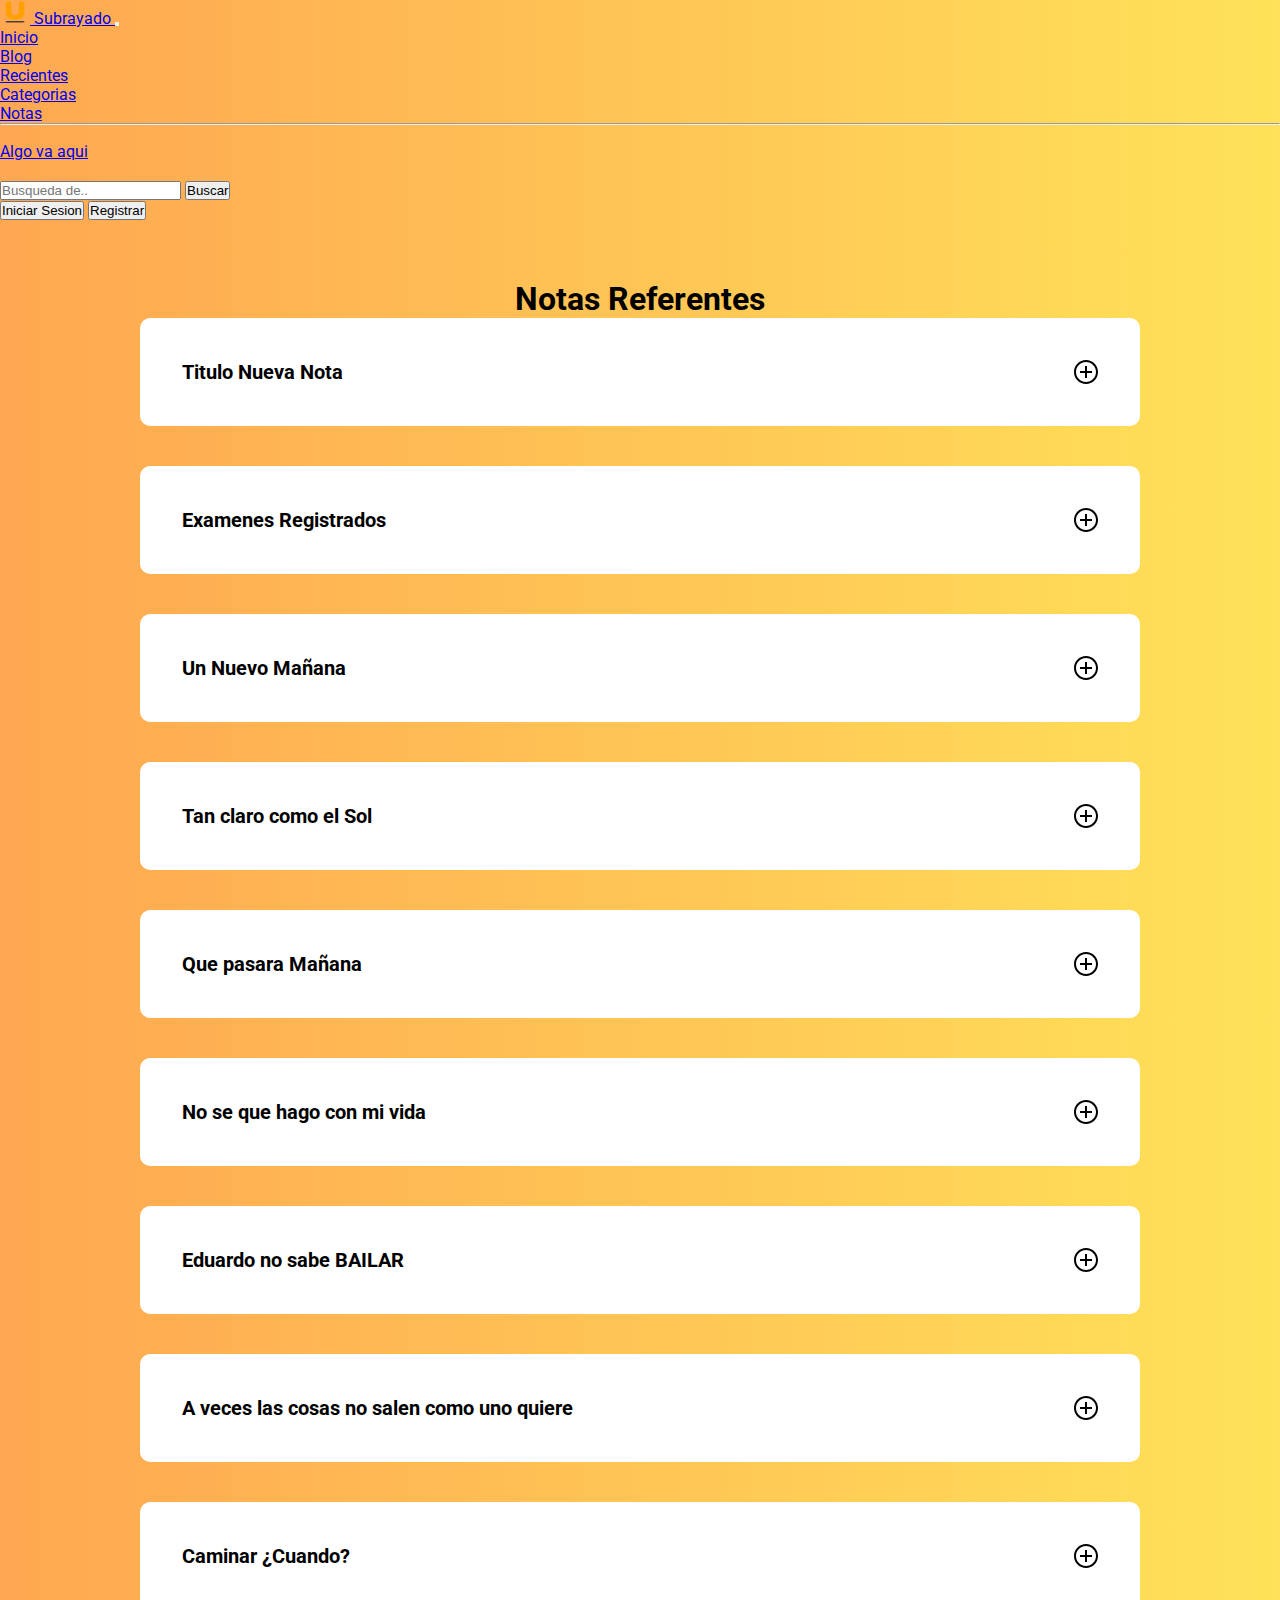
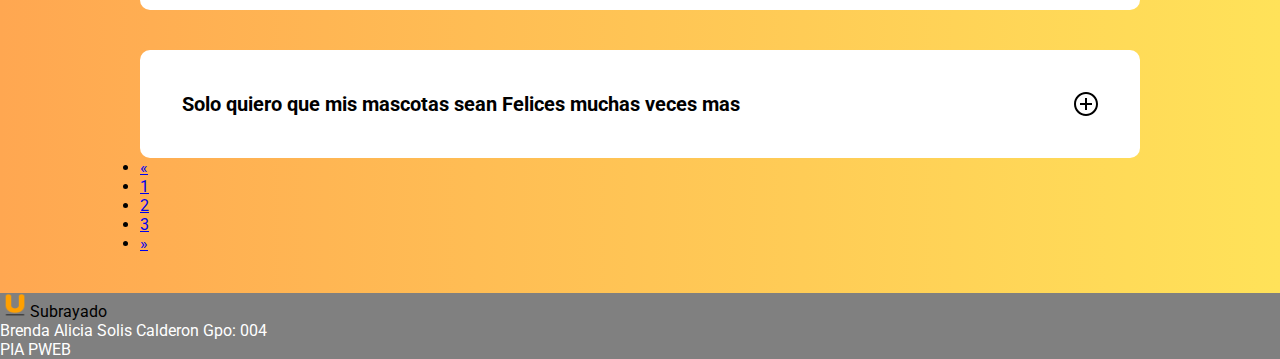
==== Foro.html @ f87d7bd2 "foro Agregado" ====
<!DOCTYPE html>
<html lang="en">
<head>
    <meta charset="UTF-8">
    <meta http-equiv="X-UA-Compatible" content="IE=edge">
    <meta name="viewport" content="width=device-width, initial-scale=1.0">
    <link rel="preconnect" href="https://fonts.googleapis.com">
    <link rel="preconnect" href="https://fonts.gstatic.com" crossorigin>
    <link href="https://fonts.googleapis.com/css2?family=Roboto&display=swap" rel="stylesheet">
    <link href="https://cdn.jsdelivr.net/npm/bootstrap@5.1.3/dist/css/bootstrap.min.css" rel="stylesheet" integrity="sha384-1BmE4kWBq78iYhFldvKuhfTAU6auU8tT94WrHftjDbrCEXSU1oBoqyl2QvZ6jIW3" crossorigin="anonymous">
    <link rel="stylesheet" href="css/Foro.css">
    <title>Foro de Notas</title>
</head>
<body>
    <!--NAVBAR-->
    <div class="container-fluid bg-dark">
        <div class="col-sm-12">
            <!--aqui empieza el navbar el menu-->
         <nav class="navbar navbar-expand-lg navbar-dark">
             <div class="container-fluid">
               <a class="navbar-brand" href="#">
                   <img src="../img/subrayar.png" alt="" width="30" height="24" class="d-inline-block align-text-top">
                   Subrayado
               </a>
               <button class="navbar-toggler" type="button" data-bs-toggle="collapse" data-bs-target="#navbarSupportedContent" aria-controls="navbarSupportedContent" aria-expanded="false" aria-label="Toggle navigation">
                 <span class="navbar-toggler-icon"></span>
               </button>
               <div class="collapse navbar-collapse" id="navbarSupportedContent">
                 <ul class="navbar-nav me-auto mb-2 mb-lg-0">
                   <li class="nav-item">
                         <a class="nav-link active" aria-current="page" href="#">Inicio</a>
                   </li>
                   <li class="nav-item">
                          <a class="nav-link" href="#">Blog</a>
                   </li>
                   <li class="nav-item dropdown">
                         <a class="nav-link dropdown-toggle" href="#" id="navbarDropdown" role="button" data-bs-toggle="dropdown" aria-expanded="false">
                       Recientes
                     </a>
                     <ul class="dropdown-menu" aria-labelledby="navbarDropdown">
                       <li><a class="dropdown-item" href="#">Categorias</a></li>
                       <li><a class="dropdown-item" href="#">Notas</a></li>
                       <li><hr class="dropdown-divider"></li>
                       <li><a class="dropdown-item" href="#">Algo va aqui</a></li>
                     </ul>
                   </li>
                   <li class="nav-item">
                     <a class="nav-link disabled"></a>
                   </li>
                   <li class="nav-item">
                     <form class="d-flex mx-auto">
                         <input class="form-control me-2 " type="search" placeholder="Busqueda de.." aria-label="Search">
                         <button class="btn btn-outline-secondary" type="submit">Buscar</button>
                       </form>
                   </li>
                 </ul>
                     <div class="d-grid gap-2 d-md-flex justify-content-md-end">
                       <a href="/index.html"><button class="btn btn-secondary me-md-2" type="button">Iniciar Sesion</button></a>
                         <a href="/Registro.html"><button class="btn btn-secondary" type="button">Registrar</button></a>
                     </div>
               </div>
             </div>
           </nav>
        </div>
    </div>
    <!--Aqui termina el navbar ABAJO EMPIEZA EL CONTENIDO-->
    <main>
        <h1 class="titulo p-4">    Notas Referentes    </h1>

        <div class="notas">
            <div class="contenedor-notas" data-categoria="Hisorias">
                <div class="contenedor-nota">
                    <p class="encabezado">Titulo Nueva Nota <img src="img/plusCirculo.svg" alt="#"></p>
                    <p class="respuesta">Lorem ipsum dolor sit amet consectetur adipisicing elit. Voluptates non, corporis aspernatur ad, placeat consequatur facilis eveniet enim velit dicta unde magni sunt, impedit blanditiis laborum voluptas iure voluptate adipisci!orem ipsum dolor sit amet consectetur adipisicing elit. Voluptates non, corporis aspernatur ad, placeat consequatur facilis eveniet enim velit dicta unde magni sunt, impedit blanditiis laborum voluptas iure voluptate adipisci!orem ipsum dolor sit amet consectetur adipisicing elit. Voluptates non, corporis aspernatur ad, placeat consequatur facilis eveniet enim velit dicta unde magni sunt, impedit blanditiis laborum voluptas iure voluptate adipisci!</p>
                </div>
                <div class="contenedor-nota">
                    <p class="encabezado">Examenes Registrados <img src="img/plusCirculo.svg" alt="#"></p>
                    <p class="respuesta">Lorem ipsum dolor sit amet consectetur adipisicing elit. Voluptates non, corporis aspernatur ad, placeat consequatur facilis eveniet enim velit dicta unde magni sunt, impedit blanditiis laborum voluptas iure voluptate adipisci!</p>
                </div>
                <div class="contenedor-nota ">
                    <p class="encabezado">Un Nuevo Mañana <img src="img/plusCirculo.svg" alt="#"></p>
                    <p class="respuesta">Lorem ipsum dolor sit amet consectetur adipisicing elit. Voluptates non, corporis aspernatur ad, placeat consequatur facilis eveniet enim velit dicta unde magni sunt, impedit blanditiis laborum voluptas iure voluptate adipisci!</p>
                </div>
                <div class="contenedor-nota ">
                    <p class="encabezado">Tan claro como el Sol <img src="img/plusCirculo.svg" alt="#"></p>
                    <p class="respuesta">Lorem ipsum dolor sit amet consectetur adipisicing elit. Voluptates non, corporis aspernatur ad, placeat consequatur facilis eveniet enim velit dicta unde magni sunt, impedit blanditiis laborum voluptas iure voluptate adipisci!</p>
                </div>
                <div class="contenedor-nota ">
                    <p class="encabezado">Que pasara Mañana <img src="img/plusCirculo.svg" alt="#"></p>
                    <p class="respuesta">Lorem ipsum dolor sit amet consectetur adipisicing elit. Voluptates non, corporis aspernatur ad, placeat consequatur facilis eveniet enim velit dicta unde magni sunt, impedit blanditiis laborum voluptas iure voluptate adipisci!</p>
                </div>
                <div class="contenedor-nota ">
                    <p class="encabezado">No se que hago con mi vida <img src="img/plusCirculo.svg" alt="#"></p>
                    <p class="respuesta">Lorem ipsum dolor sit amet consectetur adipisicing elit. Voluptates non, corporis aspernatur ad, placeat consequatur facilis eveniet enim velit dicta unde magni sunt, impedit blanditiis laborum voluptas iure voluptate adipisci!</p>
                </div>
                <div class="contenedor-nota ">
                    <p class="encabezado">Eduardo no sabe BAILAR <img src="img/plusCirculo.svg" alt="#"></p>
                    <p class="respuesta">Lorem ipsum dolor sit amet consectetur adipisicing elit. Voluptates non, corporis aspernatur ad, placeat consequatur facilis eveniet enim velit dicta unde magni sunt, impedit blanditiis laborum voluptas iure voluptate adipisci!</p>
                </div>
                <div class="contenedor-nota ">
                    <p class="encabezado"> A veces las cosas no salen como uno quiere <img src="img/plusCirculo.svg" alt="#"></p>
                    <p class="respuesta">Lorem ipsum dolor sit amet consectetur adipisicing elit. Voluptates non, corporis aspernatur ad, placeat consequatur facilis eveniet enim velit dicta unde magni sunt, impedit blanditiis laborum voluptas iure voluptate adipisci!</p>
                </div>
                <div class="contenedor-nota ">
                    <p class="encabezado">Caminar ¿Cuando? <img src="img/plusCirculo.svg" alt="#"></p>
                    <p class="respuesta">Lorem ipsum dolor sit amet consectetur adipisicing elit. Voluptates non, corporis aspernatur ad, placeat consequatur facilis eveniet enim velit dicta unde magni sunt, impedit blanditiis laborum voluptas iure voluptate adipisci!</p>
                </div>
                <div class="contenedor-nota">
                    <p class="encabezado">Solo quiero que mis mascotas sean Felices muchas veces mas <img src="img/plusCirculo.svg" alt="#"></p>
                    <p class="respuesta">Lorem ipsum dolor sit amet consectetur adipisicing elit. Voluptates non, corporis aspernatur ad, placeat consequatur facilis eveniet enim velit dicta unde magni sunt, impedit blanditiis laborum voluptas iure voluptate adipisci!</p>
                </div>
            </div>
        </div>
        <!--Aqui se agrega la paginacion-->
        <nav aria-label="...">
            <ul class="pagination justify-content-center pt-4">
              <li class="page-item  disabled">
                <a class="page-link" href="#" aria-label="Previous">
                  <span aria-hidden="true">&laquo;</span>
                </a>
              </li>
              <li class="page-item"><a class="page-link" href="#">1</a></li>
              <li class="page-item"><a class="page-link" href="#">2</a></li>
              <li class="page-item"><a class="page-link" href="#">3</a></li>
              <li class="page-item">
                <a class="page-link" href="#" aria-label="Next">
                  <span aria-hidden="true">&raquo;</span>
                </a>    
              </li>
            </ul>
          </nav>
    </main>
      <!--FOOTER-->
    <footer class="bd-footer py-5 mt-5 bd-light">
        <div class="container py-5">
            <div class="row">
                <div class="col-lg-3 mb-3" >
                    <!--<a class="d-inline-flex align-items-center mb-2 link-dark text-decoration-none" href="/" aria-label="Subrayado"-->
                        <img src="../img/subrayar.png" alt="" width="30" height="24" class="d-inline-block align-items-center mb-2 link-light text-decoration-none">Subrayado
                        <ul class="list-unstyled small text-muted">
                            <li class="mb-2 lst">Brenda Alicia Solis Calderon Gpo: 004</li>
                            <li class="mb-2 lst">PIA PWEB</li>
                        </ul>
                    </a>
                </div>
            </div>
        </div>
    
    </footer>
    <script src="https://cdn.jsdelivr.net/npm/bootstrap@5.1.3/dist/js/bootstrap.bundle.min.js" integrity="sha384-ka7Sk0Gln4gmtz2MlQnikT1wXgYsOg+OMhuP+IlRH9sENBO0LRn5q+8nbTov4+1p" crossorigin="anonymous"></script>
    <script src="https://code.jquery.com/jquery-3.6.0.min.js"></script>
    <script src="js/Foro.js"></script>
</body>
</html>
---- css/Foro.css ----
:root{
    --primario: #FF9538;
    --gris: #B8B8B8;
    --sombra: 0 0 13px 0 rgba(185,185,185,.25);
}
*{
    box-sizing: border-box;
    margin: 0px;
    padding: 0px;
}

body{
   /* background: #f8fafb;*/
   background:  #ffe259;
    background: linear-gradient(to right, #ffa751,#ffe259);
    font-family: 'Roboto', sans-serif;
}
main{
    max-width: 1000px;
    width: 90%;
    margin: 40px auto;

}
.titulo{
    color: black;
    font-weight: 700;
    text-align: center;
    margin: 60px 0 0;
}
/*
CONTENEDOR DE NOTAS
*/
.contenedor-notas{
    display: grid;
    grid-template-columns: 1fr;
    gap: 40px;

}
.contenedor-nota{
    background: #ffff;
    padding: 40px;
    border: 2px solid transparent;
    border-radius: 10px;
    overflow: hidden;
    transition: .3s ease all;
    cursor: pointer;
}
.contenedor-nota:hover{
box-shadow: var(--sombra);
}
.contenedor-nota.activa{
    border:2px solid var(--primario)    
}
.encabezado{
    font-weight: 700;
    font-size: 20px;
    line-height: 20px;
    display: flex;
    justify-content: space-between;
    align-items: center;

}
.respuesta{
    color: #808080;
    line-height: 30px;
    max-height: 0;
    opacity: 0;
    transition: .3s ease all;
}
.contenedor-nota.activa .respuesta{
    opacity: 1;
    margin-top: 20px;

}
.contenedor-nota.activa img{
    transform: rotate(45deg);
}
.lst{
    color: #fff;
}

footer-img{
    height: 40;
    width: 32;
}
footer{
    background-color: gray;
}

/*RESPONSIVE DESIGN*/
@media screen and (max-width: 820px) {
    
}
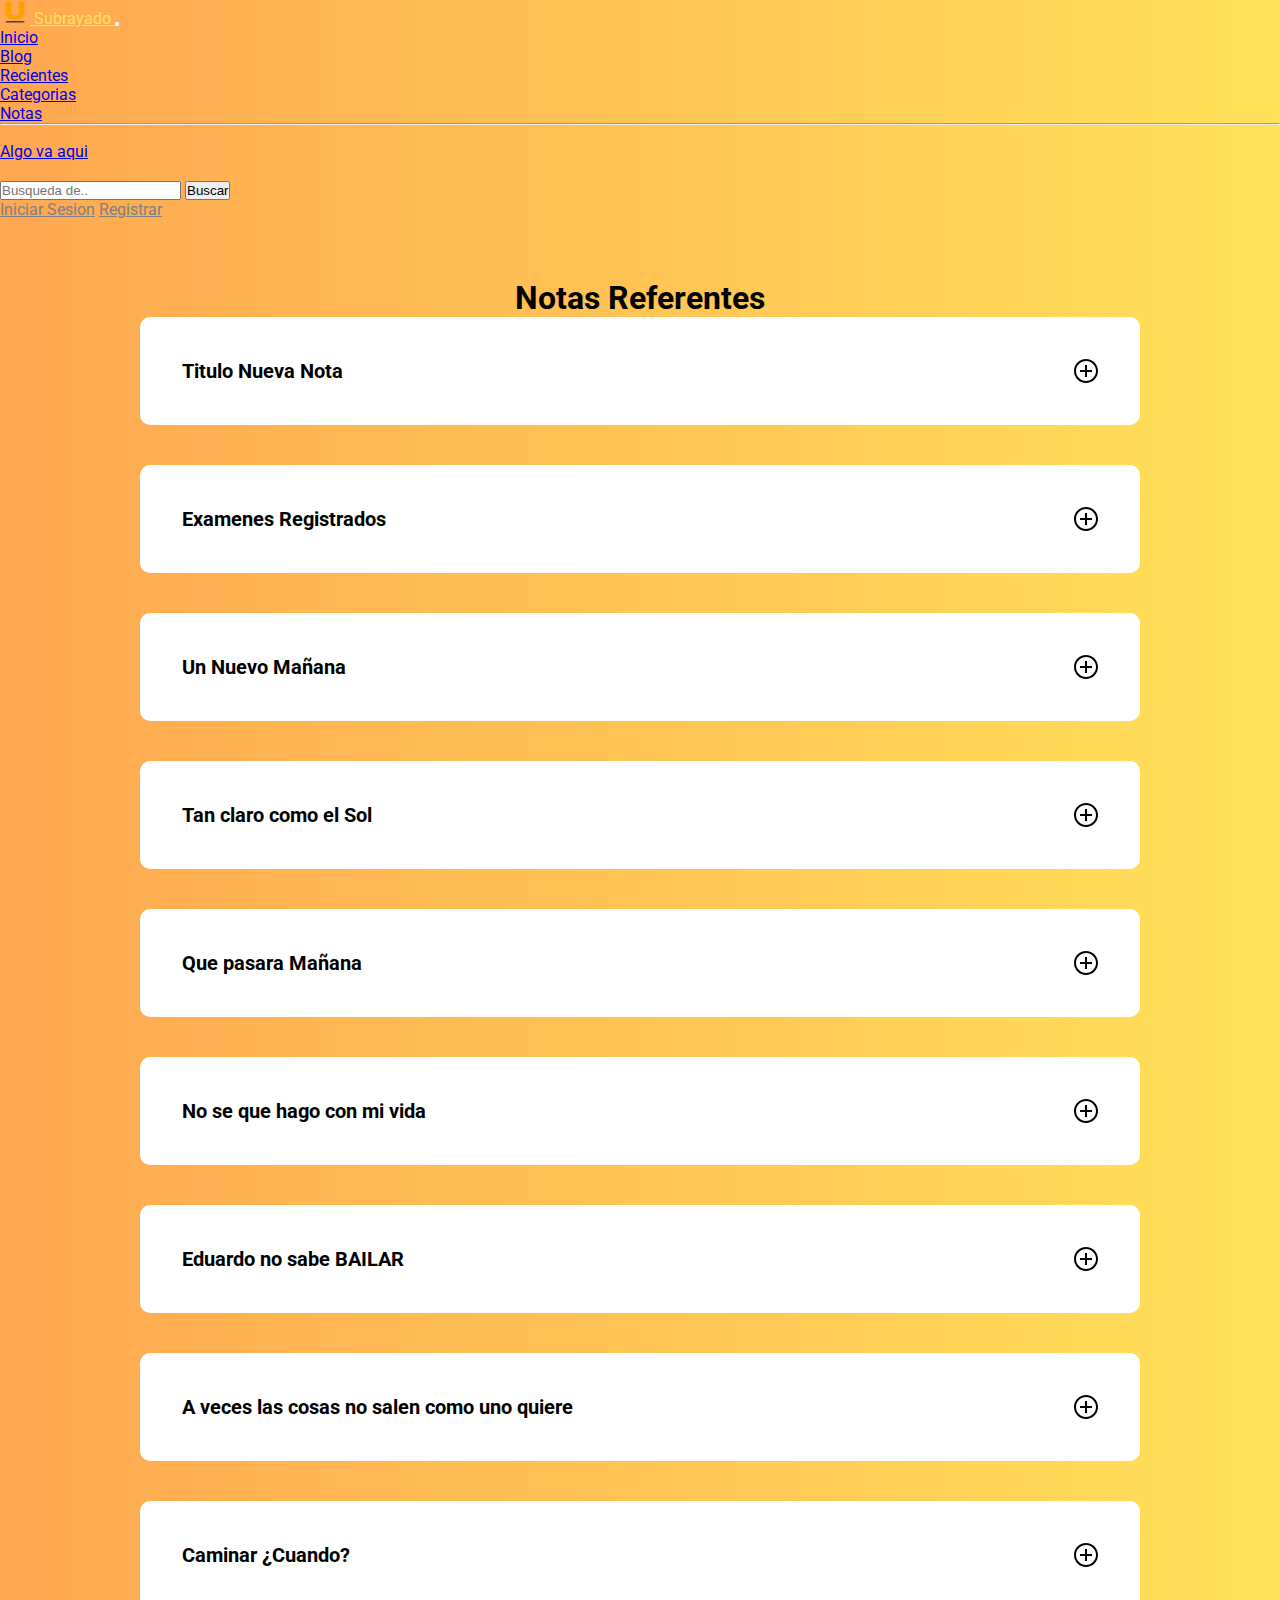
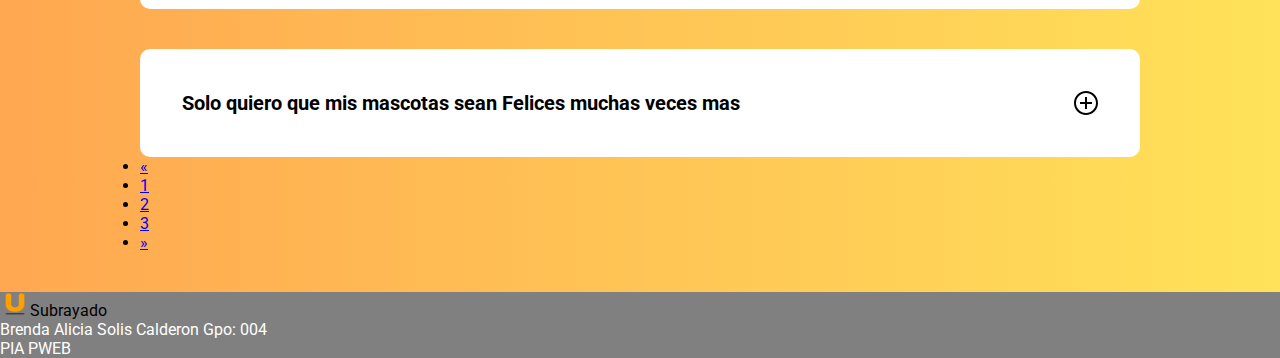
==== commit 9a657fc3: "Navbar Arreglado" ====
--- a/Foro.html
+++ b/Foro.html
@@ -4,12 +4,21 @@
     <meta charset="UTF-8">
     <meta http-equiv="X-UA-Compatible" content="IE=edge">
     <meta name="viewport" content="width=device-width, initial-scale=1.0">
+    <!--Fuentes-->
     <link rel="preconnect" href="https://fonts.googleapis.com">
     <link rel="preconnect" href="https://fonts.gstatic.com" crossorigin>
     <link href="https://fonts.googleapis.com/css2?family=Roboto&display=swap" rel="stylesheet">
+    <!--bootstrap-->
     <link href="https://cdn.jsdelivr.net/npm/bootstrap@5.1.3/dist/css/bootstrap.min.css" rel="stylesheet" integrity="sha384-1BmE4kWBq78iYhFldvKuhfTAU6auU8tT94WrHftjDbrCEXSU1oBoqyl2QvZ6jIW3" crossorigin="anonymous">
+    <!--CSS-->
     <link rel="stylesheet" href="css/Foro.css">
+    <!--JS-->
+    <script src="https://cdn.jsdelivr.net/npm/bootstrap@5.1.3/dist/js/bootstrap.bundle.min.js" integrity="sha384-ka7Sk0Gln4gmtz2MlQnikT1wXgYsOg+OMhuP+IlRH9sENBO0LRn5q+8nbTov4+1p" crossorigin="anonymous"></script>
+    <script src="https://code.jquery.com/jquery-3.6.0.min.js"></script>
+   
+    <!--TITULO-->
     <title>Foro de Notas</title>
+    <link rel="shortcut icon" href="img/subrayar.png" type="image/x-icon">
 </head>
 <body>
     <!--NAVBAR-->
@@ -55,8 +64,9 @@
                    </li>
                  </ul>
                      <div class="d-grid gap-2 d-md-flex justify-content-md-end">
-                       <a href="/index.html"><button class="btn btn-secondary me-md-2" type="button">Iniciar Sesion</button></a>
-                         <a href="/Registro.html"><button class="btn btn-secondary" type="button">Registrar</button></a>
+                      <a class="INS" href="/index.html">Iniciar Sesion</a>
+                      <a class="INS" href="/Registro.html">Registrar</a>
+                        <!--  <a href="/index.html"><button class="btn btn-secondary" type="button">Iniciar Sesion</button></a-->
                      </div>
                </div>
              </div>
@@ -147,8 +157,6 @@
         </div>
     
     </footer>
-    <script src="https://cdn.jsdelivr.net/npm/bootstrap@5.1.3/dist/js/bootstrap.bundle.min.js" integrity="sha384-ka7Sk0Gln4gmtz2MlQnikT1wXgYsOg+OMhuP+IlRH9sENBO0LRn5q+8nbTov4+1p" crossorigin="anonymous"></script>
-    <script src="https://code.jquery.com/jquery-3.6.0.min.js"></script>
     <script src="js/Foro.js"></script>
 </body>
 </html>--- a/css/Foro.css
+++ b/css/Foro.css
@@ -87,6 +87,15 @@
     background-color: gray;
 }
 
+.INS{
+    color: gray;
+    font-family: 'Roboto', sans-serif;
+}
+a:hover{
+    color: #ffe259;
+    font-family: 'Roboto', sans-serif;
+}
+
 /*RESPONSIVE DESIGN*/
 @media screen and (max-width: 820px) {
     
